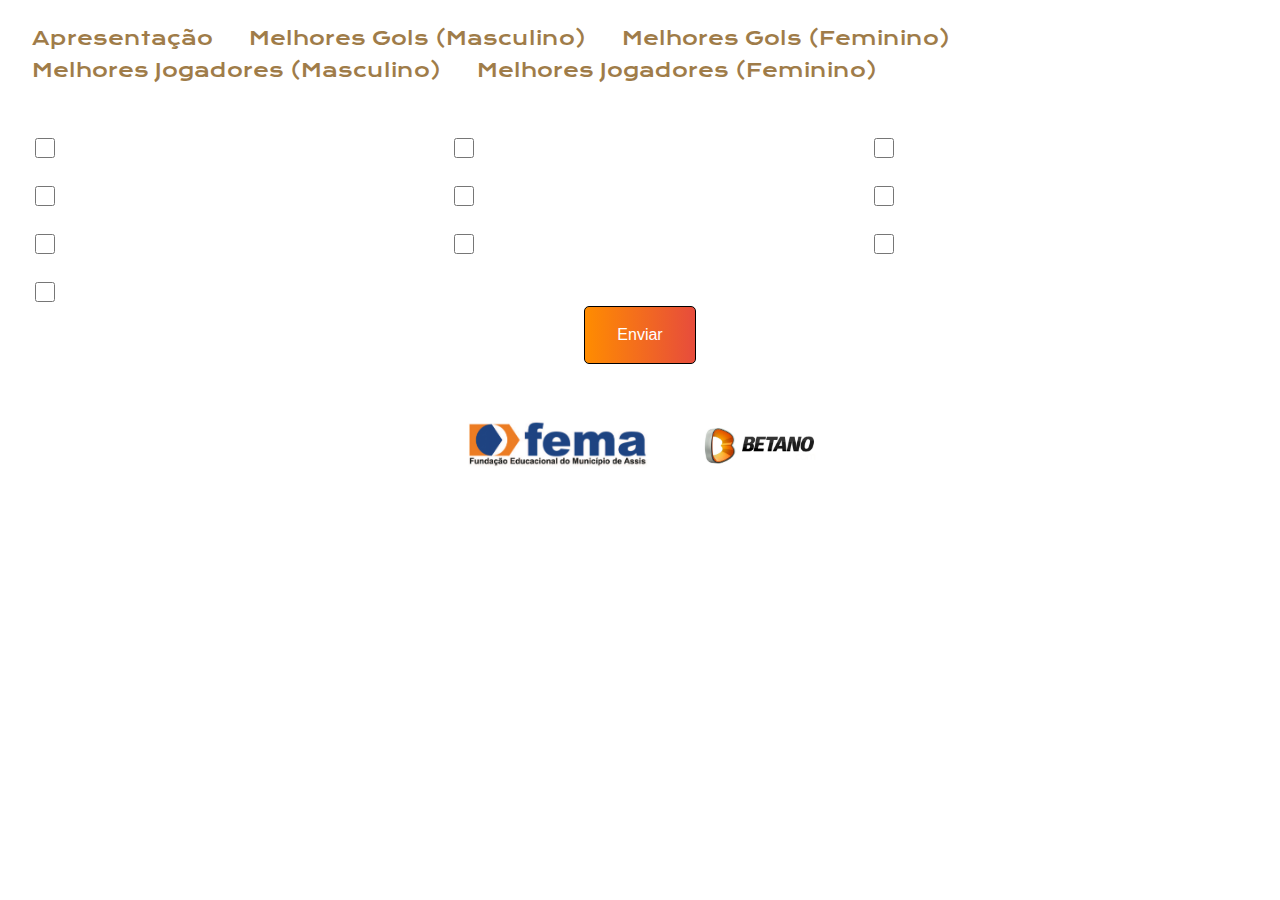
==== bestgoalsf.html @ 3b504fa7 "saved" ====
<!DOCTYPE html>
<html lang="pt-br">

<head>
    <meta charset="UTF-8">
    <meta name="viewport" content="width=device-width, initial-scale=1.0">
    <link rel="stylesheet" href="styles/style.css">
    <title>Historic Football Award</title>
</head>

<body class="background">
    <header class="cabecalho">
        <Br>
        <nav class="cabecalho__menu">
            <a class="cabecalho_menu_link" href="index.html" title="Página Inicial">Apresentação</a>
            <a class="cabecalho_menu_link" href="bestgoalsm.html"
                title="Vote aqui para Melhores Gols (Masculino)">Melhores Gols (Masculino)</a>
            <a class="cabecalho_menu_link" href="bestgoalsf.html"
                title="Vote aqui para Melhores Gols (Feminino)">Melhores Gols (Feminino)</a>
            <a class="cabecalho_menu_link" href="bestplayersm.html"
                title="Vote aqui para Melhores Jogadores (Masculino)">Melhores Jogadores (Masculino)</a>
            <a class="cabecalho_menu_link" href="bestplayersf.html"
                title="Vote aqui para Melhores Jogadores (Feminino)">Melhores Jogadores (Feminino)</a>
        </nav>
    </header>

    <section class="top10goals">
        <form id="playerForm">
            <grid class="gridtopgoals">

                <label>
                    <input type="checkbox" name="jogador" value="Ajara NChout x Nova Zelandia" onchange="onCheckboxChange(this)">
                </label>

                <label>
                    <input type="checkbox" name="jogador" value="Alex Morgan vs Tailandia" onchange="onCheckboxChange(this)">
                </label>

                <label>
                    <input type="checkbox" name="jogador" value="Erika vs Guiné Equatorial" onchange="onCheckboxChange(this)">
                </label>

                <label>
                    <input type="checkbox" name="jogador" value="Carly Lloyd x Japão" onchange="onCheckboxChange(this)">
                </label>

                <label>
                    <input type="checkbox" name="jogador" value="Ingrid Johansson vs EUA" onchange="onCheckboxChange(this)">
                </label>

                <label>
                    <input type="checkbox" name="jogador" value="Lucy Bronze x Noruega" onchange="onCheckboxChange(this)">
                </label>

                <label>
                    <input type="checkbox" name="jogador" value="Birgit Prinz vs Argentina" onchange="onCheckboxChange(this)">
                </label>

                <label>
                    <input type="checkbox" name="jogador" value="Nahomy Kawasumi x Suecia" onchange="onCheckboxChange(this)">
                </label>

                <label>
                    <input type="checkbox" name="jogador" value="Natalia Barbachina vs Japão" onchange="onCheckboxChange(this)">
                </label>

                <label>
                    <input type="checkbox" name="jogador" value="Marta x Eua" onchange="onCheckboxChange(this)">
                </label>

            </grid>

            <input class="buttonBestPlayers" type="button" value="Enviar" onclick="submitForm()">
        </form>
    </section>

    <script>
        function onCheckboxChange(checkbox) {
            var checkboxes = document.getElementsByName('jogador');

            checkboxes.forEach(function (otherCheckbox) {
                if (otherCheckbox !== checkbox) {
                    otherCheckbox.checked = false;
                }
            });
        }

        function submitForm() {
            var checkboxes = document.getElementsByName('jogador');
            var selectedPlayers = [];

            checkboxes.forEach(function (checkbox) {
                if (checkbox.checked) {
                    selectedPlayers.push(checkbox.value);
                }
            });

            if (selectedPlayers.length > 0) {
                var nextPage = "bestplayersm.html";
                window.location.href = nextPage;
            } else {
                alert("Selecione um Gol!");
            }
        }
    </script>

    <footer class="rodape">
        <grid class="logos">
            <h3>
                <a href="https://fema.edu.br" target="_blank" title="Clique para ser redirecionado">
                    <img class="logofema" src="assets/LogoFema.jpg" alt="logofema">
                </a>
            </h3>
            <h4>
                <a href="https://br.betano.com" target="_blank" title="Clique para ser redirecionado">
                    <img class="logobetano" src="assets/Betano_logo.png" alt="logobetano">
                </a>
            </h4>
        </grid>
        <p>Todos os direitos reservados @2023 | WPMorais</p>
    </footer>
</body>

</html>
---- styles/style.css ----
@import url('https://fonts.googleapis.com/css2?family=Krona+One&family=Montserrat:wght@400;600&display=swap');
@import url('https://fonts.googleapis.com/css2?family=Playfair+Display:wght@400;700&display=swap');



:root {
    --cor-primaria: #ffffff;
    --cor-secundaria: #efbb6e;
    --cor-terciaria: #9f7c49;
    --cor-hover: #272727;
    --fonte-primaria: 'Krona One', sans-serif;
    --fonte-secundaria: 'Montserrat', sans-serif;
    --fonte-terciaria: 'Playfair',
}

* {
    margin: 0;
    padding: 0;
    box-sizing: border-box;
    scroll-behavior: smooth;
}

.cabecalho_menu_link {
    font-family: var(--fonte-primaria);
    font-size: 1.2rem;
    color: var(--cor-terciaria);
    margin-left: 2rem;
    margin-top: 0.5rem;
}

.titulo_destaque {
    text-align: center;
    font-size: 3rem;
    padding: 1.25rem;
    font-family: var(--fonte-primaria);
    color: var(--cor-secundaria);
    text-shadow: 0.1875rem 0.0625rem 0.0625rem black;
}

.apresentacao__conteudo {
    font-size: 1.4rem;
    margin-bottom: 5rem;
    margin-left: 5rem;
    text-align: justify;
    color: var(--cor-primaria);
    font-family: var(--fonte-primaria);
    text-shadow: 0.11rem 0.0625rem 0.0625rem black;
}

.formulario-contato {
    text-shadow: 0.125rem 0.0625rem 0.0625rem black;
    font-family: var(--fonte-secundaria);
    font-size: 2rem;
    font-weight: bold;
    padding: 0.625rem;
    text-align: left;
    margin-left: 5%;
}

.texto_formulario {
    color: var(--cor-secundaria);
    font-size: 1.4rem;
}

.titulo_formulario {
    text-shadow: 0.15625rem 0.0625rem 0.0625rem black;
    color: var(--cor-secundaria);
    margin-left: 4.6875rem;
    font-family: var(--fonte-primaria);
    font-size: 2rem;
}

input {
    font-family: sans-serif;
    font-size: 1.5rem;
    padding: 0.375rem;
}

.dados-formulario {
    width: 30%;
}

.background,
.backgroundm,
.backindex {
    background: url(../assets/WalpapperPele.jpg) no-repeat left top;
    background-size: cover;
    background-position: center;
    height: 100vh;
    width: 100%;
}

.rodape {
    font-family: var(--fonte-secundaria);
    color: white;
    width: 100%;
    height: auto;
    display: flex;
    flex-direction: column;
    align-items: center;
    margin-top: auto;
    background-size: cover;
    background-position: center;
    padding: 0.625rem;
    justify-content: space-between;
}

.logos {
    padding-top: 1.875rem;
    display: flex;
    gap: 2.5rem;
}

.logofema,
.logobetano {
    max-height: 5rem;
}

.gridtoplayers {
    display: grid;
    grid-template-columns: repeat(5, 1fr);
    gap: 0.625rem;
    margin-top: 2.5rem;
}

.gridtoplayers label {
    display: flex;
    flex-direction: column;
    align-items: center;
}

.player-name {
    font-family: var(--fonte-terciaria);
    font-size: 2rem;
    margin-bottom: 1rem;
    color: #efbb6e;
    text-align: center;
    text-shadow: 0.1rem 0.0625rem 0.0625rem black;
    position: relative;
    display: inline-block;
}



.gridtoplayers img {

    margin-left: 5rem;
    margin-right: 5rem;
    max-width: 85%;
    height: auto;
    border: 0.125rem solid black;
    border-radius: 0.5rem;
    padding: 0.3125rem;
    background: linear-gradient(to right, #efbb6e, black);
    box-sizing: border-box;
    transition: transform 0.3s ease-in-out;
}

.gridtoplayers img:hover {
    transform: scale(1.1);
}

.gridtoplayers input[type="checkbox"] {
    margin-top: 1.875rem;
    width: 1.25rem;
    height: 1.25rem;
}

.gridtopgoals input[type="checkbox"] {
    margin-top: 1rem;
    width: 1.25rem;
    height: 1.25rem;
    margin-left: 0.3125rem;
}

.buttonBestPlayers {
    margin: auto;
    display: block;
    padding: 1.2rem 2rem;
    font-size: 1rem;
    background: linear-gradient(to right, #ff8c00, #e74c3c);
    color: #fff;
    border: none;
    border-radius: 0.3125rem;
    cursor: pointer;
    transition: 0.3s ease-in-out;
    border: 0.1rem solid black;
}

.buttonBestPlayers:hover {
    background: linear-gradient(to right, #e74c3c, #ff8c00);
}

.cabecalho__menu a {
    text-decoration: none;
    color: var(--cor-terciaria);
    transition: color 0.3s ease-in-out;
    display: inline-block;
}

.cabecalho__menu a:hover {
    color: #e74c3c;
    transform: scale(1.1);
}

.gridtopgoals {

    display: grid;
    grid-template-columns: repeat(3, 1fr);
    gap: 0.5rem;
    margin-top: 2.5rem;
    margin-left: 1.875rem;
}



.indexb {
    background: linear-gradient(to right, #e74c3c, #ff8c00);
    color: white;
    font-size: 1.25rem;
}

.gridtopgoals video {
    border: 0.50 solid black;
    border-radius: 0.5rem;
    padding: 0.1rem;
    background: linear-gradient(to right, #efbb6e, black);
    box-sizing: border-box;
    transition: transform 0.3s ease-in-out;
}


@media (max-width: 75rem) {
    * {
        box-sizing: border-box;
    }

    .cabecalho_menu_link {
        font-size: 0.9rem;
        margin-left: 0.9375rem;
        margin-top: 0.625rem;
    }

    .titulo_destaque {
        font-size: 2rem;
        padding: 0.625rem;
    }

    .apresentacao__conteudo {
        margin: 0.9375rem;
        margin-bottom: 2rem;
        text-align: justify;
    }

    .formulario-contato {
        font-size: 1.2rem;
        padding: 0.5rem;
        margin-left: 5%;
    }

    .texto_formulario {
        font-size: 1rem;
    }

    .titulo_formulario {
        margin-left: 0.9375rem;
        font-size: 1.2rem;
    }

    input {
        font-size: 1.2rem;
        padding: 0.5rem;
    }

    .dados-formulario {
        width: 100%;
        max-width: 25rem;
        margin: 0 auto;
    }

    .background,
    .backgroundm,
    .backindex {
        height: 100%;
        background-size: cover;
    }

    .rodape {
        padding-top: 5rem;
        width: 100%;
        height: auto;
        display: flex;
        flex-direction: column;
        align-items: center;
        background-size: cover;
        background-position: center;
    }

    .logos {
        margin-left: 0.9375rem;
        gap: 1.25rem;
        justify-content: center;
        align-items: center;
    }

    .logofema,
    .logobetano {
        width: 100%;
        height: auto;
        border-radius: 15%;
    }

    .gridtoplayers {
        grid-template-columns: repeat(auto-fit, minmax(7.5rem, 1fr));
        gap: 1.25rem;
        margin-top: 3rem;
        margin-bottom: 1.25rem;
    }

    .gridtoplayers img {
        padding: 0.3125rem;
        margin-left: 0;
        margin-right: 0;
        max-width: 100%;
    }

    .buttonBestPlayers {
        padding: 0.9375rem 1.875rem;
        font-size: 1rem;
    }

    .cabecalho__menu a {
        font-size: 1rem;
        margin-left: 1rem;
        margin-top: 1rem;
    }

    .player-name {
        font-size: 1.5rem;
        margin-bottom: 0.625rem;
    }

    .gridtopgoals {
        grid-template-columns: repeat(auto-fit, minmax(12.5rem, 1fr));
        gap: 1.25rem;
        margin-top: 1.25rem;
        margin-left: 0.9375rem;
    }

    .gridtopgoals input[type="checkbox"] {
        margin-top: 0.9375rem;
        width: 1.25rem;
        height: 1.25rem;
        margin-left: 0;
    }

    .indexb {
        background: linear-gradient(to right, #e74c3c, #ff8c00);
        color: white;
        offset-distance: auto;
    }

    .button-container {
        display: flex;
        flex-direction: column;
        align-items: center;
    }

    .indexb {
        margin-top: 0.625rem;
    }
}
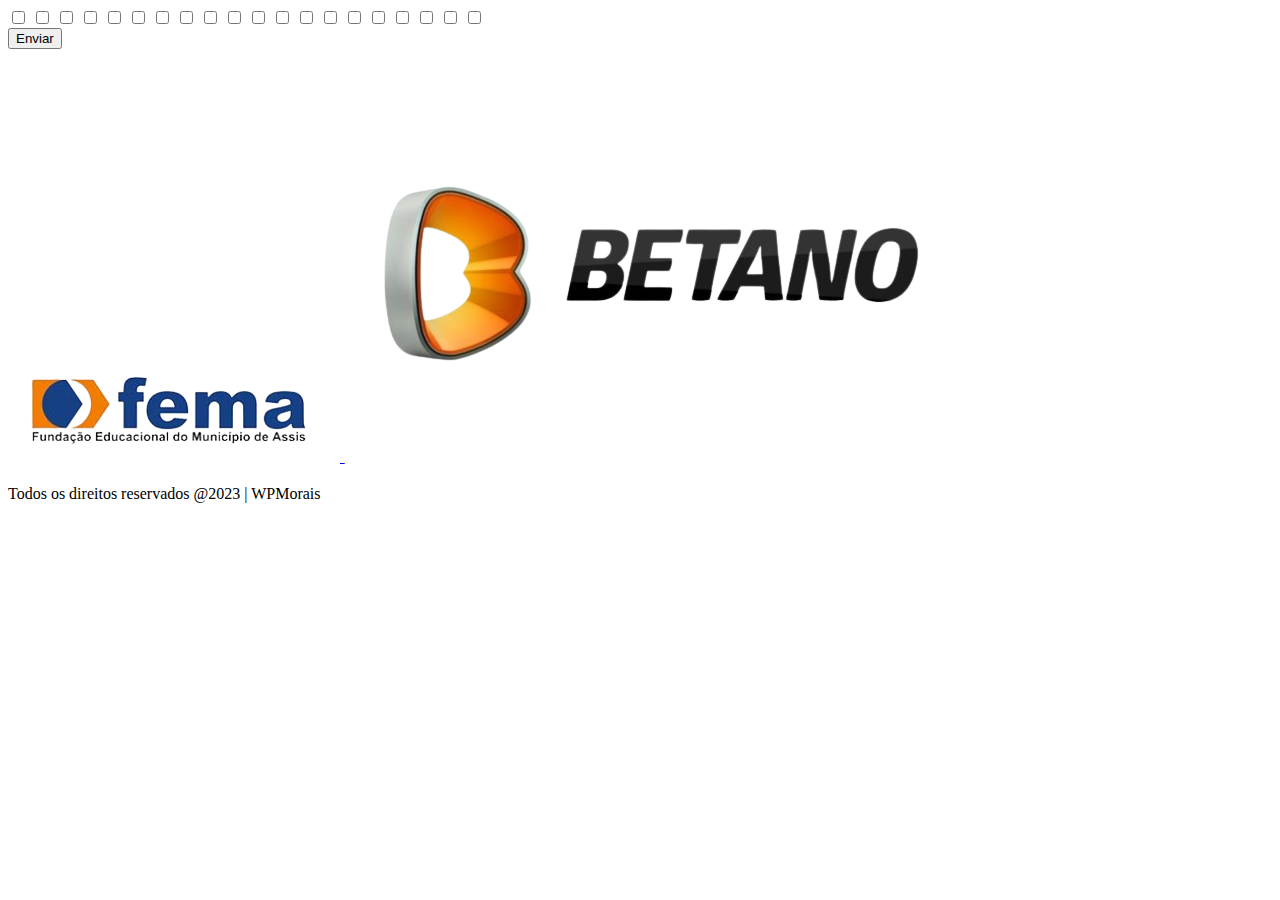
==== commit f14a630a: "Saved" ====
--- a/bestgoalsf.html
+++ b/bestgoalsf.html
@@ -4,40 +4,29 @@
 <head>
     <meta charset="UTF-8">
     <meta name="viewport" content="width=device-width, initial-scale=1.0">
-    <link rel="stylesheet" href="styles/style.css">
+    <link rel="stylesheet" href="styles/bestgoalsF.css">
     <title>Historic Football Award</title>
 </head>
 
 <body class="background">
-    <header class="cabecalho">
-        <Br>
-        <nav class="cabecalho__menu">
-            <a class="cabecalho_menu_link" href="index.html" title="Página Inicial">Apresentação</a>
-            <a class="cabecalho_menu_link" href="bestgoalsm.html"
-                title="Vote aqui para Melhores Gols (Masculino)">Melhores Gols (Masculino)</a>
-            <a class="cabecalho_menu_link" href="bestgoalsf.html"
-                title="Vote aqui para Melhores Gols (Feminino)">Melhores Gols (Feminino)</a>
-            <a class="cabecalho_menu_link" href="bestplayersm.html"
-                title="Vote aqui para Melhores Jogadores (Masculino)">Melhores Jogadores (Masculino)</a>
-            <a class="cabecalho_menu_link" href="bestplayersf.html"
-                title="Vote aqui para Melhores Jogadores (Feminino)">Melhores Jogadores (Feminino)</a>
-        </nav>
-    </header>
+
 
     <section class="top10goals">
         <form id="playerForm">
-            <grid class="gridtopgoals">
-
+            <div class="grid-container">
                 <label>
-                    <input type="checkbox" name="jogador" value="Ajara NChout x Nova Zelandia" onchange="onCheckboxChange(this)">
+                    <input type="checkbox" name="jogador" value="Ajara NChout x Nova Zelandia"
+                        onchange="onCheckboxChange(this)">
                 </label>
 
                 <label>
-                    <input type="checkbox" name="jogador" value="Alex Morgan vs Tailandia" onchange="onCheckboxChange(this)">
+                    <input type="checkbox" name="jogador" value="Alex Morgan vs Tailandia"
+                        onchange="onCheckboxChange(this)">
                 </label>
 
                 <label>
-                    <input type="checkbox" name="jogador" value="Erika vs Guiné Equatorial" onchange="onCheckboxChange(this)">
+                    <input type="checkbox" name="jogador" value="Erika vs Guiné Equatorial"
+                        onchange="onCheckboxChange(this)">
                 </label>
 
                 <label>
@@ -45,80 +34,102 @@
                 </label>
 
                 <label>
-                    <input type="checkbox" name="jogador" value="Ingrid Johansson vs EUA" onchange="onCheckboxChange(this)">
+                    <input type="checkbox" name="jogador" value="Ingrid Johansson vs EUA"
+                        onchange="onCheckboxChange(this)">
                 </label>
 
                 <label>
-                    <input type="checkbox" name="jogador" value="Lucy Bronze x Noruega" onchange="onCheckboxChange(this)">
+                    <input type="checkbox" name="jogador" value="Lucy Bronze x Noruega"
+                        onchange="onCheckboxChange(this)">
                 </label>
 
                 <label>
-                    <input type="checkbox" name="jogador" value="Birgit Prinz vs Argentina" onchange="onCheckboxChange(this)">
+                    <input type="checkbox" name="jogador" value="Birgit Prinz vs Argentina"
+                        onchange="onCheckboxChange(this)">
                 </label>
 
                 <label>
-                    <input type="checkbox" name="jogador" value="Nahomy Kawasumi x Suecia" onchange="onCheckboxChange(this)">
+                    <input type="checkbox" name="jogador" value="Nahomy Kawasumi x Suecia"
+                        onchange="onCheckboxChange(this)">
                 </label>
 
                 <label>
-                    <input type="checkbox" name="jogador" value="Natalia Barbachina vs Japão" onchange="onCheckboxChange(this)">
+                    <input type="checkbox" name="jogador" value="Natalia Barbachina vs Japão"
+                        onchange="onCheckboxChange(this)">
                 </label>
 
                 <label>
                     <input type="checkbox" name="jogador" value="Marta x Eua" onchange="onCheckboxChange(this)">
                 </label>
 
-            </grid>
+                <!-- Gols já existentes -->
+                <label>
+                    <input type="checkbox" name="jogador" value="Messi vs Getafe" onchange="onCheckboxChange(this)">
+                </label>
+
+                <label>
+                    <input type="checkbox" name="jogador" value="Cristiano Ronaldo vs Porto"
+                        onchange="onCheckboxChange(this)">
+                </label>
+
+                <label>
+                    <input type="checkbox" name="jogador" value="Pele World Cup" onchange="onCheckboxChange(this)">
+                </label>
+
+                <label>
+                    <input type="checkbox" name="jogador" value="Ozil vs Ludogorets" onchange="onCheckboxChange(this)">
+                </label>
+
+                <label>
+                    <input type="checkbox" name="jogador" value="Mohd Faiz Falta" onchange="onCheckboxChange(this)">
+                </label>
+
+                <label>
+                    <input type="checkbox" name="jogador" value="Neymar vs Flamengo" onchange="onCheckboxChange(this)">
+                </label>
+
+                <label>
+                    <input type="checkbox" name="jogador" value="Richarlison vs Sérvia"
+                        onchange="onCheckboxChange(this)">
+                </label>
+
+                <label>
+                    <input type="checkbox" name="jogador" value="Van Persie vs Espanha"
+                        onchange="onCheckboxChange(this)">
+                </label>
+
+                <label>
+                    <input type="checkbox" name="jogador" value="Ibrahimovic vs Inglaterra"
+                        onchange="onCheckboxChange(this)">
+                </label>
+
+                <label>
+                    <input type="checkbox" name="jogador" value="Roberto Carlos vs França"
+                        onchange="onCheckboxChange(this)">
+                </label>
+                <!-- Fim dos gols já existentes -->
+            </div>
 
             <input class="buttonBestPlayers" type="button" value="Enviar" onclick="submitForm()">
         </form>
     </section>
 
-    <script>
-        function onCheckboxChange(checkbox) {
-            var checkboxes = document.getElementsByName('jogador');
-
-            checkboxes.forEach(function (otherCheckbox) {
-                if (otherCheckbox !== checkbox) {
-                    otherCheckbox.checked = false;
-                }
-            });
-        }
-
-        function submitForm() {
-            var checkboxes = document.getElementsByName('jogador');
-            var selectedPlayers = [];
-
-            checkboxes.forEach(function (checkbox) {
-                if (checkbox.checked) {
-                    selectedPlayers.push(checkbox.value);
-                }
-            });
-
-            if (selectedPlayers.length > 0) {
-                var nextPage = "bestplayersm.html";
-                window.location.href = nextPage;
-            } else {
-                alert("Selecione um Gol!");
-            }
-        }
-    </script>
-
-    <footer class="rodape">
-        <grid class="logos">
+    <footer>
+        <div class="logos">
             <h3>
                 <a href="https://fema.edu.br" target="_blank" title="Clique para ser redirecionado">
-                    <img class="logofema" src="assets/LogoFema.jpg" alt="logofema">
+                    <img class="logofema" src="assets/layout/LogoFema-removebg-preview.png" alt="logofema">
+                </a>
+                <a href="https://br.betano.com" target="_blank" title="Clique para ser redirecionado">
+                    <img class="logobetano" src="assets/layout/Betano_logo-removebg-preview.png" alt="logobetano">
                 </a>
             </h3>
-            <h4>
-                <a href="https://br.betano.com" target="_blank" title="Clique para ser redirecionado">
-                    <img class="logobetano" src="assets/Betano_logo.png" alt="logobetano">
-                </a>
-            </h4>
-        </grid>
+
+        </div>
         <p>Todos os direitos reservados @2023 | WPMorais</p>
     </footer>
+
+    <script  defer src="scripts/Buttons.js"></script>
 </body>
 
-</html>
+</html>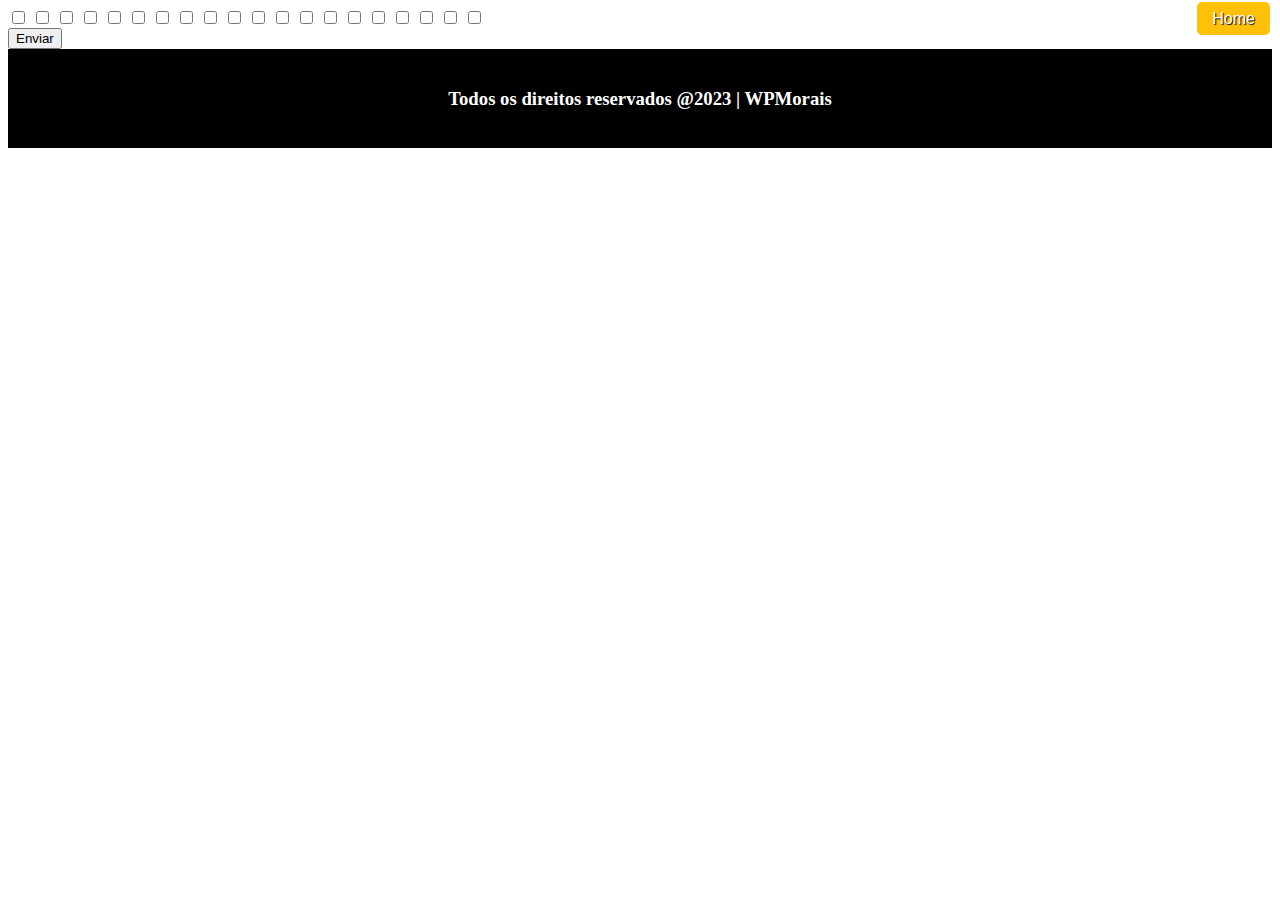
==== commit fed09e38: "save" ====
--- a/bestgoalsf.html
+++ b/bestgoalsf.html
@@ -6,10 +6,15 @@
     <meta name="viewport" content="width=device-width, initial-scale=1.0">
     <link rel="stylesheet" href="styles/bestgoalsF.css">
     <title>Historic Football Award</title>
+    <script defer src="scripts/Buttons.js"></script>
 </head>
 
 <body class="background">
-
+    <header>
+        <nav>
+            <a href="index.html" class="nav-link">Home</a>
+        </nav>
+    </header>
 
     <section class="top10goals">
         <form id="playerForm">
@@ -107,29 +112,20 @@
                     <input type="checkbox" name="jogador" value="Roberto Carlos vs França"
                         onchange="onCheckboxChange(this)">
                 </label>
-                <!-- Fim dos gols já existentes -->
+               
             </div>
 
             <input class="buttonBestPlayers" type="button" value="Enviar" onclick="submitForm()">
         </form>
     </section>
-
     <footer>
-        <div class="logos">
-            <h3>
-                <a href="https://fema.edu.br" target="_blank" title="Clique para ser redirecionado">
-                    <img class="logofema" src="assets/layout/LogoFema-removebg-preview.png" alt="logofema">
-                </a>
-                <a href="https://br.betano.com" target="_blank" title="Clique para ser redirecionado">
-                    <img class="logobetano" src="assets/layout/Betano_logo-removebg-preview.png" alt="logobetano">
-                </a>
-            </h3>
-
-        </div>
-        <p>Todos os direitos reservados @2023 | WPMorais</p>
+      
+     
+        <h3>Todos os direitos reservados @2023 | WPMorais</h3>
     </footer>
 
-    <script  defer src="scripts/Buttons.js"></script>
+
+    
 </body>
 
 </html>--- a/styles/bestgoalsF.css
+++ b/styles/bestgoalsF.css
@@ -0,0 +1,31 @@
+header {
+   
+    padding: 10px;
+    position: fixed;
+    top: 0;
+    right: 0;
+    width: 100%;
+}
+
+nav {
+    text-align: right;
+}
+
+.nav-link {
+    color: #fff;
+    text-decoration: none;
+    padding: 8px 15px;
+    border-radius: 5px;
+    background-color: #ffc107;
+    text-shadow: 1px 1px 1px #000; 
+    font-family: Arial, Helvetica, sans-serif;
+}
+
+footer {
+    color: #fff;
+    padding: 20px;
+    text-align: center;
+    text-shadow: 1.5px 1.5px 1.5px #000; 
+    background-color: #000;
+
+}
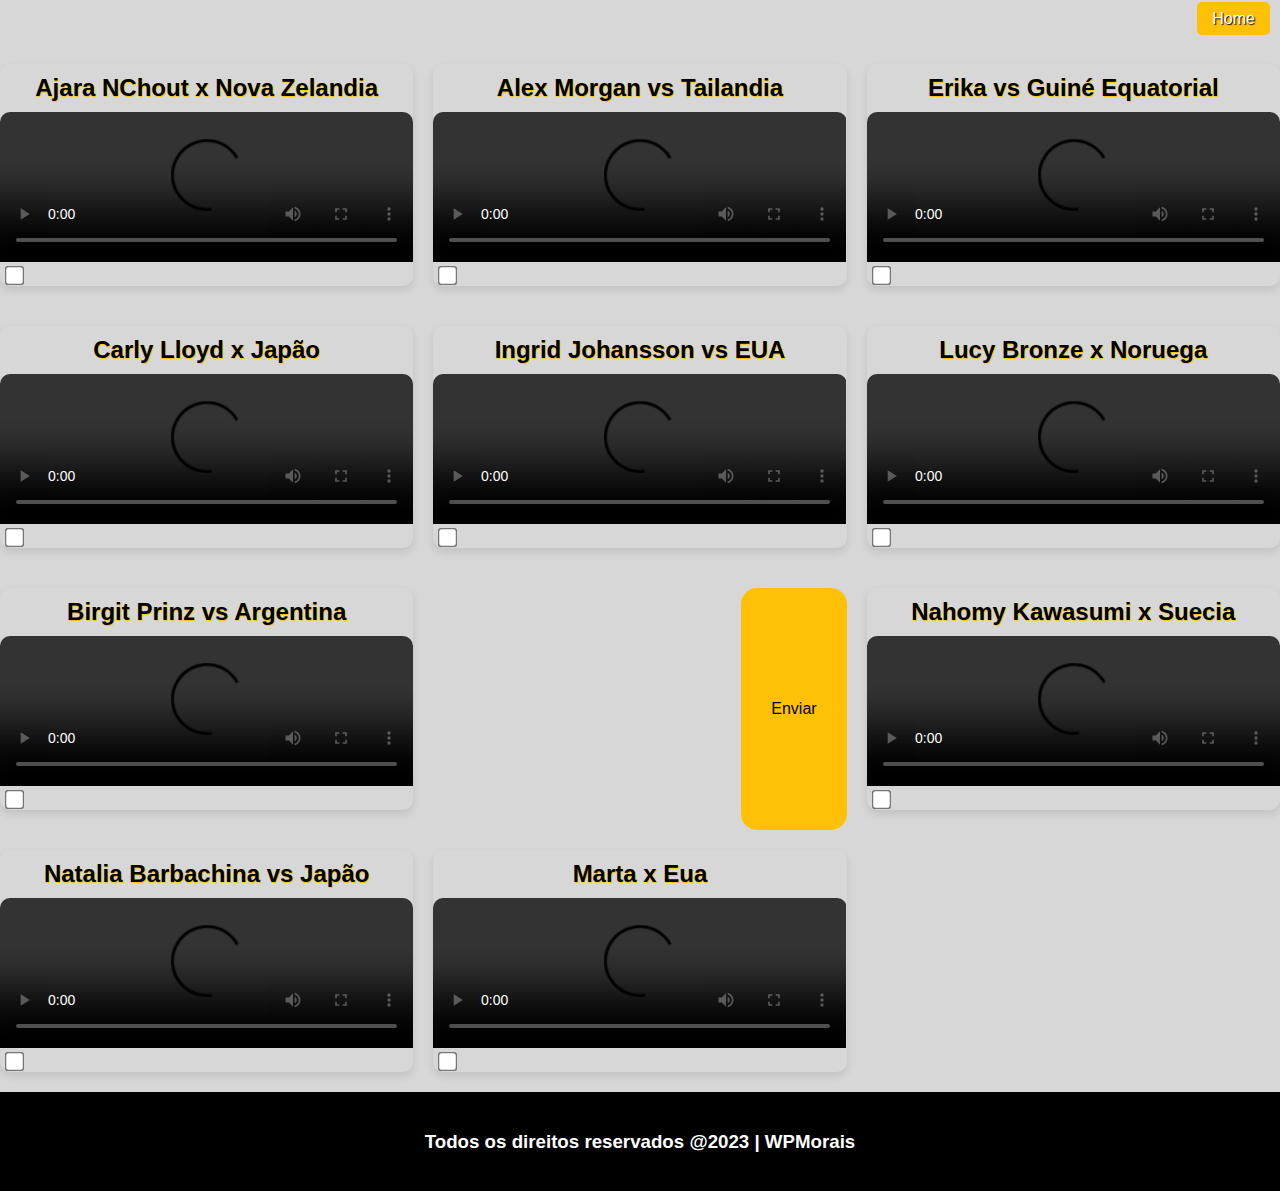
==== commit b5f4c19f: "Saved" ====
--- a/bestgoalsf.html
+++ b/bestgoalsf.html
@@ -18,114 +18,121 @@
 
     <section class="top10goals">
         <form id="playerForm">
-            <div class="grid-container">
-                <label>
-                    <input type="checkbox" name="jogador" value="Ajara NChout x Nova Zelandia"
-                        onchange="onCheckboxChange(this)">
-                </label>
+            <div class="gridtopgoals">
 
-                <label>
-                    <input type="checkbox" name="jogador" value="Alex Morgan vs Tailandia"
-                        onchange="onCheckboxChange(this)">
-                </label>
+                <div class="goal-item">
+                    <label>
+                        <p class="player-name">Ajara NChout x Nova Zelandia</p>
+                        <video class="player-video" controls
+                            src="assets/Melhores Gols Fem/Ajara NChout x Nova Zelandia.mp4"
+                            alt="Ajara NChout x Nova Zelandia"></video>
+                        <input type="checkbox" name="jogador" value="Ajara NChout x Nova Zelandia"
+                            onchange="onCheckboxChange(this)">
+                    </label>
+                </div>
 
-                <label>
-                    <input type="checkbox" name="jogador" value="Erika vs Guiné Equatorial"
-                        onchange="onCheckboxChange(this)">
-                </label>
+                <div class="goal-item">
+                    <label>
+                        <p class="player-name">Alex Morgan vs Tailandia</p>
+                        <video class="player-video" controls src="assets/Melhores Gols Fem/Alex Morgan vs Tailandia.mp4"
+                            alt="Alex Morgan vs Tailandia"></video>
+                        <input type="checkbox" name="jogador" value="Alex Morgan vs Tailandia"
+                            onchange="onCheckboxChange(this)">
+                    </label>
+                </div>
 
-                <label>
-                    <input type="checkbox" name="jogador" value="Carly Lloyd x Japão" onchange="onCheckboxChange(this)">
-                </label>
+                <div class="goal-item">
+                    <label>
+                        <p class="player-name">Erika vs Guiné Equatorial</p>
+                        <video class="player-video" controls
+                            src="assets/Melhores Gols Fem/Erika vs Guiné Equatorial.mp4"
+                            alt="Erika vs Guiné Equatorial"></video>
+                        <input type="checkbox" name="jogador" value="Erika vs Guiné Equatorial"
+                            onchange="onCheckboxChange(this)">
+                    </label>
+                </div>
 
-                <label>
-                    <input type="checkbox" name="jogador" value="Ingrid Johansson vs EUA"
-                        onchange="onCheckboxChange(this)">
-                </label>
+                <div class="goal-item">
+                    <label>
+                        <p class="player-name">Carly Lloyd x Japão</p>
+                        <video class="player-video" controls src="assets/Melhores Gols Fem/Carly Lloyd x Japão.mp4"
+                            alt="Carly Lloyd x Japão"></video>
+                        <input type="checkbox" name="jogador" value="Carly Lloyd x Japão"
+                            onchange="onCheckboxChange(this)">
+                    </label>
+                </div>
 
-                <label>
-                    <input type="checkbox" name="jogador" value="Lucy Bronze x Noruega"
-                        onchange="onCheckboxChange(this)">
-                </label>
+                <div class="goal-item">
+                    <label>
+                        <p class="player-name">Ingrid Johansson vs EUA</p>
+                        <video class="player-video" controls src="assets/Melhores Gols Fem/Ingrid Johansson vs EUA.mp4"
+                            alt="Ingrid Johansson vs EUA"></video>
+                        <input type="checkbox" name="jogador" value="Ingrid Johansson vs EUA"
+                            onchange="onCheckboxChange(this)">
+                    </label>
+                </div>
 
-                <label>
-                    <input type="checkbox" name="jogador" value="Birgit Prinz vs Argentina"
-                        onchange="onCheckboxChange(this)">
-                </label>
+                <div class="goal-item">
+                    <label>
+                        <p class="player-name">Lucy Bronze x Noruega</p>
+                        <video class="player-video" controls src="assets/Melhores Gols Fem/Lucy Bronze x Noruega.mp4"
+                            alt="Lucy Bronze x Noruega"></video>
+                        <input type="checkbox" name="jogador" value="Lucy Bronze x Noruega"
+                            onchange="onCheckboxChange(this)">
+                    </label>
+                </div>
 
-                <label>
-                    <input type="checkbox" name="jogador" value="Nahomy Kawasumi x Suecia"
-                        onchange="onCheckboxChange(this)">
-                </label>
+                <div class="goal-item">
+                    <label>
+                        <p class="player-name">Birgit Prinz vs Argentina</p>
+                        <video class="player-video" controls
+                            src="assets/Melhores Gols Fem/Birgit Prinz vs Argentina.mp4"
+                            alt="Birgit Prinz vs Argentina"></video>
+                        <input type="checkbox" name="jogador" value="Birgit Prinz vs Argentina"
+                            onchange="onCheckboxChange(this)">
+                    </label>
+                </div>     <input class="buttonBestGoals" type="button" value="Enviar" onclick="submitFormEnd()">
 
-                <label>
-                    <input type="checkbox" name="jogador" value="Natalia Barbachina vs Japão"
-                        onchange="onCheckboxChange(this)">
-                </label>
+                <div class="goal-item">
+                    <label>
+                        <p class="player-name">Nahomy Kawasumi x Suecia</p>
+                        <video class="player-video" controls src="assets/Melhores Gols Fem/Nahomy Kawasumi x Suecia.mp4"
+                            alt="Nahomy Kawasumi x Suecia"></video>
+                        <input type="checkbox" name="jogador" value="Nahomy Kawasumi x Suecia"
+                            onchange="onCheckboxChange(this)">
+                    </label>
+                </div>
 
-                <label>
-                    <input type="checkbox" name="jogador" value="Marta x Eua" onchange="onCheckboxChange(this)">
-                </label>
+              
 
-                <!-- Gols já existentes -->
-                <label>
-                    <input type="checkbox" name="jogador" value="Messi vs Getafe" onchange="onCheckboxChange(this)">
-                </label>
+                <div class="goal-item">
+                    <label>
+                        <p class="player-name">Natalia Barbachina vs Japão</p>
+                        <video class="player-video" controls
+                            src="assets/Melhores Gols Fem/Natalia Barbachina vs Japão.mp4"
+                            alt="Natalia Barbachina vs Japão"></video>
+                        <input type="checkbox" name="jogador" value="Natalia Barbachina vs Japão"
+                            onchange="onCheckboxChange(this)">
+                    </label>
+                </div>
+            
 
-                <label>
-                    <input type="checkbox" name="jogador" value="Cristiano Ronaldo vs Porto"
-                        onchange="onCheckboxChange(this)">
-                </label>
+                <div class="goal-item">
+                    <label>
+                        <p class="player-name">Marta x Eua</p>
+                        <video class="player-video" controls src="assets/Melhores Gols Fem/Marta x Eua.mp4"
+                            alt="Marta x Eua"></video>
+                        <input type="checkbox" name="jogador" value="Marta x Eua" onchange="onCheckboxChange(this)">
+                    </label>
+                </div>
 
-                <label>
-                    <input type="checkbox" name="jogador" value="Pele World Cup" onchange="onCheckboxChange(this)">
-                </label>
-
-                <label>
-                    <input type="checkbox" name="jogador" value="Ozil vs Ludogorets" onchange="onCheckboxChange(this)">
-                </label>
-
-                <label>
-                    <input type="checkbox" name="jogador" value="Mohd Faiz Falta" onchange="onCheckboxChange(this)">
-                </label>
-
-                <label>
-                    <input type="checkbox" name="jogador" value="Neymar vs Flamengo" onchange="onCheckboxChange(this)">
-                </label>
-
-                <label>
-                    <input type="checkbox" name="jogador" value="Richarlison vs Sérvia"
-                        onchange="onCheckboxChange(this)">
-                </label>
-
-                <label>
-                    <input type="checkbox" name="jogador" value="Van Persie vs Espanha"
-                        onchange="onCheckboxChange(this)">
-                </label>
-
-                <label>
-                    <input type="checkbox" name="jogador" value="Ibrahimovic vs Inglaterra"
-                        onchange="onCheckboxChange(this)">
-                </label>
-
-                <label>
-                    <input type="checkbox" name="jogador" value="Roberto Carlos vs França"
-                        onchange="onCheckboxChange(this)">
-                </label>
-               
             </div>
 
-            <input class="buttonBestPlayers" type="button" value="Enviar" onclick="submitForm()">
         </form>
     </section>
     <footer>
-      
-     
         <h3>Todos os direitos reservados @2023 | WPMorais</h3>
     </footer>
-
-
-    
 </body>
 
 </html>--- a/styles/bestgoalsF.css
+++ b/styles/bestgoalsF.css
@@ -1,7 +1,74 @@
+body {
+    margin: 0;
+    font-family: Arial, sans-serif;
+    scroll-behavior: smooth;
+
+}
+
+.background {
+    background-color: #00000028;
+}
+
+
+
+.gridtopgoals {
+    margin-top: 4rem;
+    display: grid;
+    grid-template-columns: repeat(auto-fill, minmax(320px, 1fr));
+    gap: 20px;
+}
+
+.goal-item {
+    margin-bottom: 20px;
+    border-radius: 10px;
+    overflow: hidden;
+    box-shadow: 0 4px 8px rgba(0, 0, 0, 0.1);
+}
+
+.player-video {
+    width: 100%;
+    object-fit: cover;
+    border-radius: 10px 10px 0 0;
+}
+
+.player-name {
+    text-align: center;
+    margin: 10px 0;
+    font-weight: bold;
+    font-size: 1.5rem;
+    text-shadow: 0.75px 0.75px 0.75px #ffc107;
+}
+
+
+
+.buttonBestGoals {
+    padding: 10px 30px;
+    background-color: #ffc107;
+    color: #000;
+    border: none;
+    cursor: pointer;
+    border-radius: 16px;
+    font-size: 1rem;
+    display: block;
+    margin-left: auto;
+    margin-right: 0;
+
+}
+
+input[type="checkbox"] {
+    margin-left: 0.5rem;
+    transform: scale(1.5);
+}
+
+.top10goals {
+    grid-column: span 2;
+}
+
+
 header {
-   
+
     padding: 10px;
-    position: fixed;
+    position: absolute;
     top: 0;
     right: 0;
     width: 100%;
@@ -17,7 +84,7 @@
     padding: 8px 15px;
     border-radius: 5px;
     background-color: #ffc107;
-    text-shadow: 1px 1px 1px #000; 
+    text-shadow: 1px 1px 1px #000;
     font-family: Arial, Helvetica, sans-serif;
 }
 
@@ -25,7 +92,7 @@
     color: #fff;
     padding: 20px;
     text-align: center;
-    text-shadow: 1.5px 1.5px 1.5px #000; 
+    text-shadow: 1.5px 1.5px 1.5px #000;
     background-color: #000;
 
-}
+}